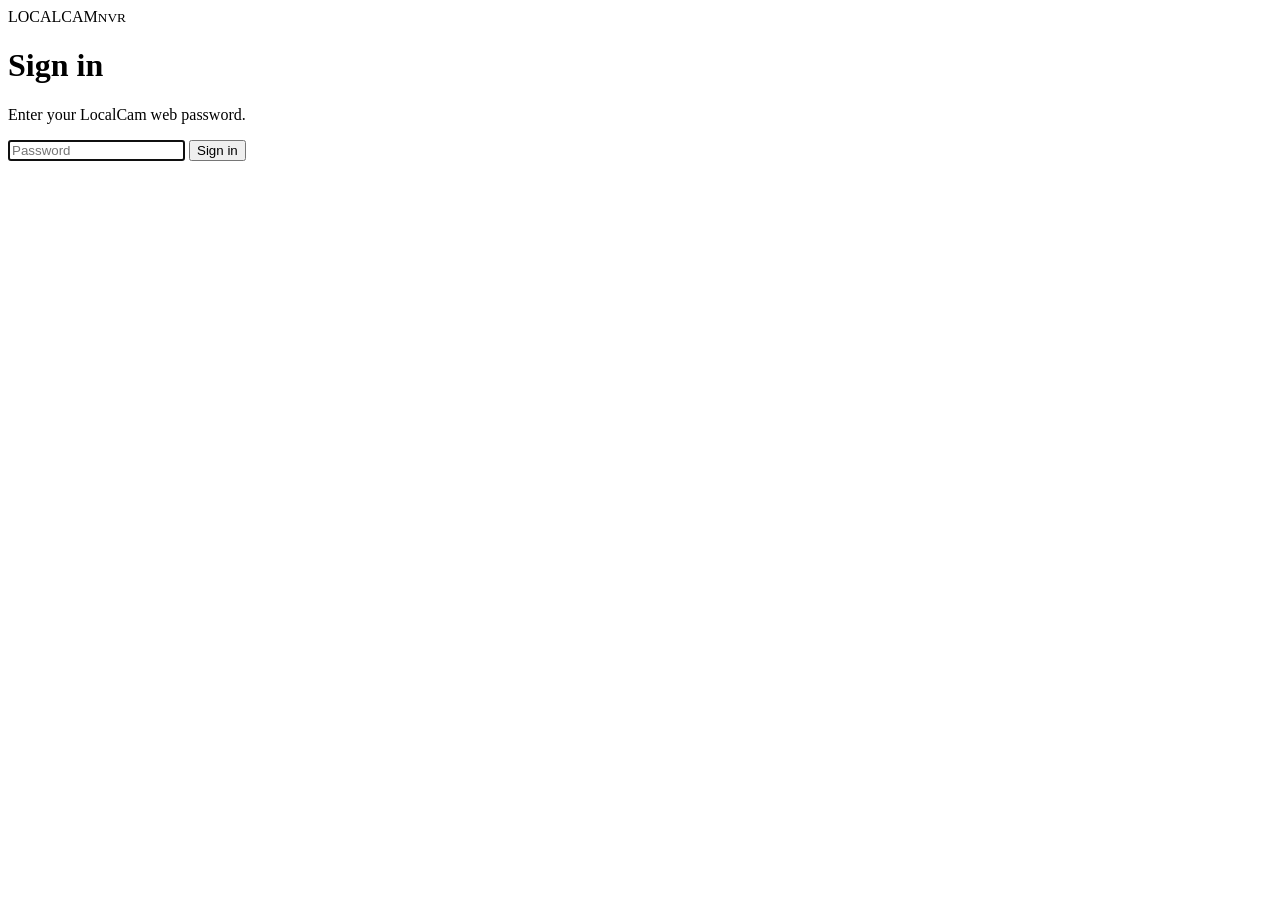
==== web/login.html @ 3a6ec151 "ui: add LocalCam English login page" ====
<!doctype html>
<html lang="en">
<head>
  <meta charset="utf-8">
  <meta name="viewport" content="width=device-width, initial-scale=1">
  <title>LocalCam Login</title>
  <link rel="stylesheet" href="/assets/app.css">
</head>
<body class="auth-page">
  <div class="auth-card">
    <div class="logo">LOCAL<span>CAM</span><small>NVR</small></div>
    <h1>Sign in</h1>
    <p>Enter your LocalCam web password.</p>
    <form id="form">
      <input id="password" type="password" placeholder="Password" autocomplete="current-password" autofocus>
      <button class="button primary">Sign in</button>
    </form>
    <div id="msg" class="error"></div>
  </div>
  <script>
    const form = document.getElementById('form');
    const password = document.getElementById('password');
    const message = document.getElementById('msg');
    form.addEventListener('submit', async (event) => {
      event.preventDefault();
      message.textContent = '';
      const response = await fetch('/api/auth/login', {
        method: 'POST',
        headers: { 'Content-Type': 'application/json' },
        body: JSON.stringify({ password: password.value })
      });
      if (response.ok) {
        location.href = '/';
      } else {
        const data = await response.json().catch(() => ({}));
        message.textContent = data.error || 'Login failed.';
      }
    });
  </script>
</body>
</html>
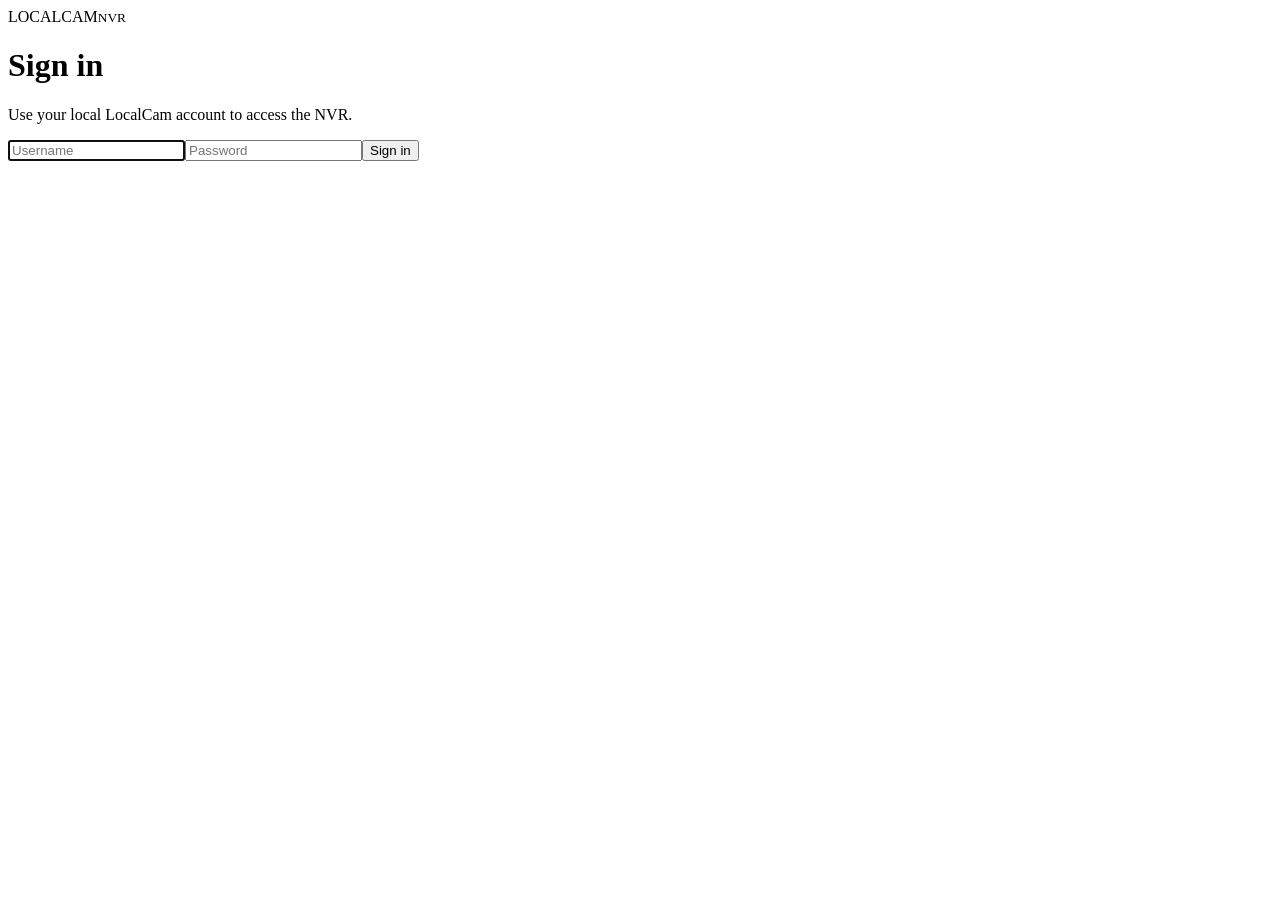
==== commit 3ce9ead7: "ui: update login screen in English" ====
--- a/web/login.html
+++ b/web/login.html
@@ -1,41 +1,7 @@
 <!doctype html>
 <html lang="en">
-<head>
-  <meta charset="utf-8">
-  <meta name="viewport" content="width=device-width, initial-scale=1">
-  <title>LocalCam Login</title>
-  <link rel="stylesheet" href="/assets/app.css">
-</head>
-<body class="auth-page">
-  <div class="auth-card">
-    <div class="logo">LOCAL<span>CAM</span><small>NVR</small></div>
-    <h1>Sign in</h1>
-    <p>Enter your LocalCam web password.</p>
-    <form id="form">
-      <input id="password" type="password" placeholder="Password" autocomplete="current-password" autofocus>
-      <button class="button primary">Sign in</button>
-    </form>
-    <div id="msg" class="error"></div>
-  </div>
-  <script>
-    const form = document.getElementById('form');
-    const password = document.getElementById('password');
-    const message = document.getElementById('msg');
-    form.addEventListener('submit', async (event) => {
-      event.preventDefault();
-      message.textContent = '';
-      const response = await fetch('/api/auth/login', {
-        method: 'POST',
-        headers: { 'Content-Type': 'application/json' },
-        body: JSON.stringify({ password: password.value })
-      });
-      if (response.ok) {
-        location.href = '/';
-      } else {
-        const data = await response.json().catch(() => ({}));
-        message.textContent = data.error || 'Login failed.';
-      }
-    });
-  </script>
-</body>
-</html>
+<head><meta charset="utf-8"><meta name="viewport" content="width=device-width,initial-scale=1"><title>LocalCam Sign in</title><link rel="stylesheet" href="/assets/app.css"></head>
+<body class="auth-page"><div class="auth-card"><div class="logo">LOCAL<span>CAM</span><small>NVR</small></div><h1>Sign in</h1><p>Use your local LocalCam account to access the NVR.</p><form id="form"><input id="username" placeholder="Username" autocomplete="username" autofocus><input id="password" type="password" placeholder="Password" autocomplete="current-password"><button class="button primary">Sign in</button></form><div id="msg" class="error"></div></div><script>
+const f=document.getElementById('form'),u=document.getElementById('username'),p=document.getElementById('password'),m=document.getElementById('msg');
+f.addEventListener('submit',async e=>{e.preventDefault();m.textContent='';try{const r=await fetch('/api/auth/login',{method:'POST',headers:{'Content-Type':'application/json'},body:JSON.stringify({username:u.value,password:p.value})});if(r.ok)location.href='/';else{const j=await r.json().catch(()=>({}));m.textContent=j.error||'Sign-in failed';}}catch(err){m.textContent='Server unavailable';}});
+</script></body></html>
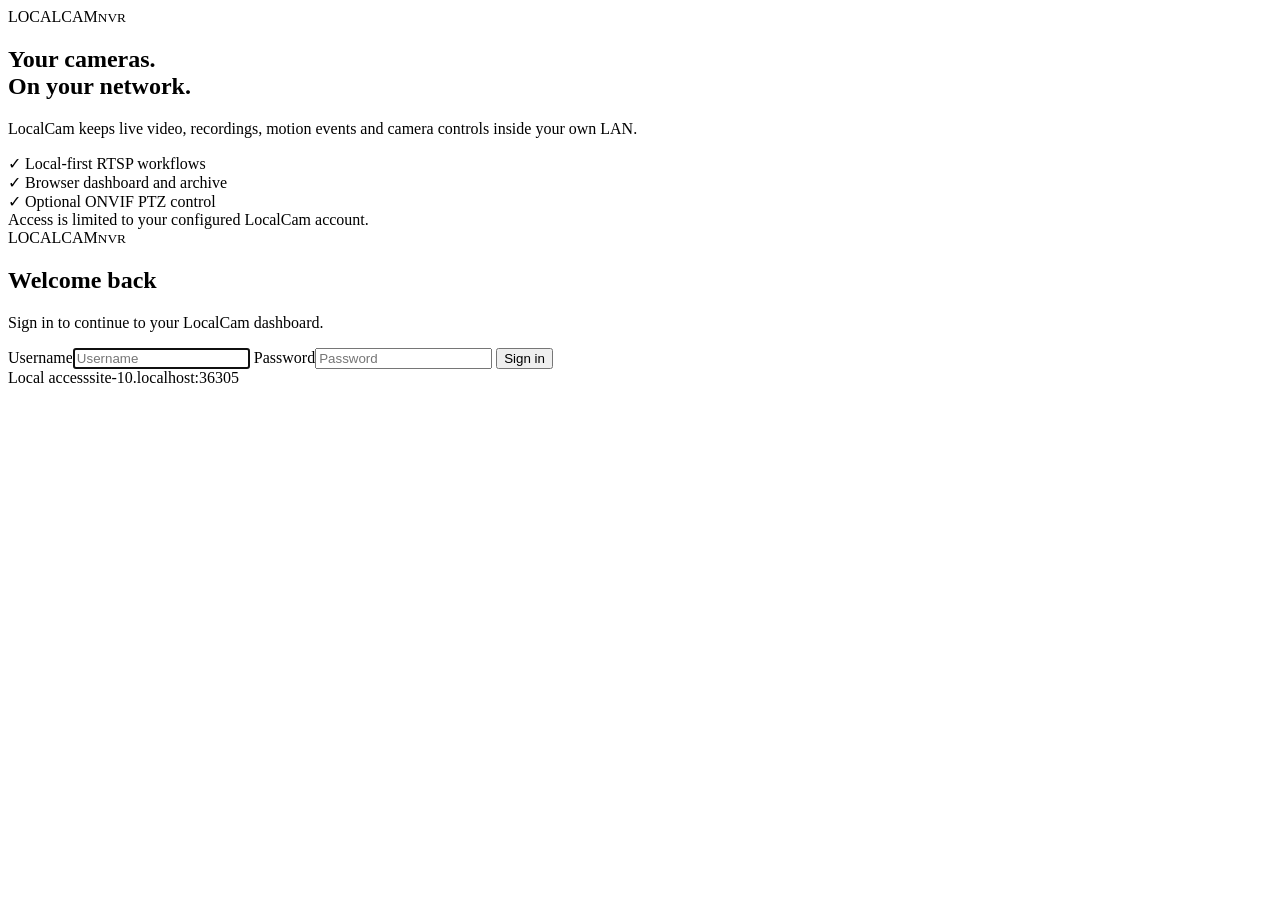
==== commit 590a19d5: "Polish LocalCam sign-in screen" ====
--- a/web/login.html
+++ b/web/login.html
@@ -1,7 +1,44 @@
 <!doctype html>
 <html lang="en">
-<head><meta charset="utf-8"><meta name="viewport" content="width=device-width,initial-scale=1"><title>LocalCam Sign in</title><link rel="stylesheet" href="/assets/app.css"></head>
-<body class="auth-page"><div class="auth-card"><div class="logo">LOCAL<span>CAM</span><small>NVR</small></div><h1>Sign in</h1><p>Use your local LocalCam account to access the NVR.</p><form id="form"><input id="username" placeholder="Username" autocomplete="username" autofocus><input id="password" type="password" placeholder="Password" autocomplete="current-password"><button class="button primary">Sign in</button></form><div id="msg" class="error"></div></div><script>
-const f=document.getElementById('form'),u=document.getElementById('username'),p=document.getElementById('password'),m=document.getElementById('msg');
-f.addEventListener('submit',async e=>{e.preventDefault();m.textContent='';try{const r=await fetch('/api/auth/login',{method:'POST',headers:{'Content-Type':'application/json'},body:JSON.stringify({username:u.value,password:p.value})});if(r.ok)location.href='/';else{const j=await r.json().catch(()=>({}));m.textContent=j.error||'Sign-in failed';}}catch(err){m.textContent='Server unavailable';}});
-</script></body></html>
+<head>
+  <meta charset="utf-8">
+  <meta name="viewport" content="width=device-width,initial-scale=1">
+  <meta name="theme-color" content="#07111f">
+  <title>LocalCam — Sign in</title>
+  <link rel="stylesheet" href="/assets/app.css?v=0.7.0">
+</head>
+<body class="auth-page">
+  <div class="auth-shell">
+    <section class="auth-brand">
+      <div>
+        <div class="logo">LOCAL<span>CAM</span><small>NVR</small></div>
+        <h2>Your cameras.<br>On your network.</h2>
+        <p>LocalCam keeps live video, recordings, motion events and camera controls inside your own LAN.</p>
+        <div class="auth-feature">
+          <div><span class="auth-check">✓</span> Local-first RTSP workflows</div>
+          <div><span class="auth-check">✓</span> Browser dashboard and archive</div>
+          <div><span class="auth-check">✓</span> Optional ONVIF PTZ control</div>
+        </div>
+      </div>
+      <div class="auth-note">Access is limited to your configured LocalCam account.</div>
+    </section>
+    <section class="auth-card">
+      <div class="logo">LOCAL<span>CAM</span><small>NVR</small></div>
+      <h1>Welcome back</h1>
+      <p>Sign in to continue to your LocalCam dashboard.</p>
+      <form id="form">
+        <label>Username<input id="username" placeholder="Username" autocomplete="username" autofocus></label>
+        <label>Password<input id="password" type="password" placeholder="Password" autocomplete="current-password"></label>
+        <button class="button primary auth-submit" type="submit">Sign in</button>
+      </form>
+      <div id="msg" class="error" aria-live="polite"></div>
+      <div class="auth-meta"><span>Local access</span><span id="hostLabel"></span></div>
+    </section>
+  </div>
+  <script>
+  const f=document.getElementById('form'),u=document.getElementById('username'),p=document.getElementById('password'),m=document.getElementById('msg');
+  document.getElementById('hostLabel').textContent=location.host;
+  f.addEventListener('submit',async e=>{e.preventDefault();m.textContent='';const btn=f.querySelector('button');btn.disabled=true;btn.textContent='Signing in…';try{const r=await fetch('/api/auth/login',{method:'POST',headers:{'Content-Type':'application/json'},body:JSON.stringify({username:u.value.trim(),password:p.value})});if(r.ok){location.href='/';return;}const j=await r.json().catch(()=>({}));m.textContent=j.error||'Sign-in failed';}catch(err){m.textContent='Server unavailable';}finally{btn.disabled=false;btn.textContent='Sign in';}});
+  </script>
+</body>
+</html>
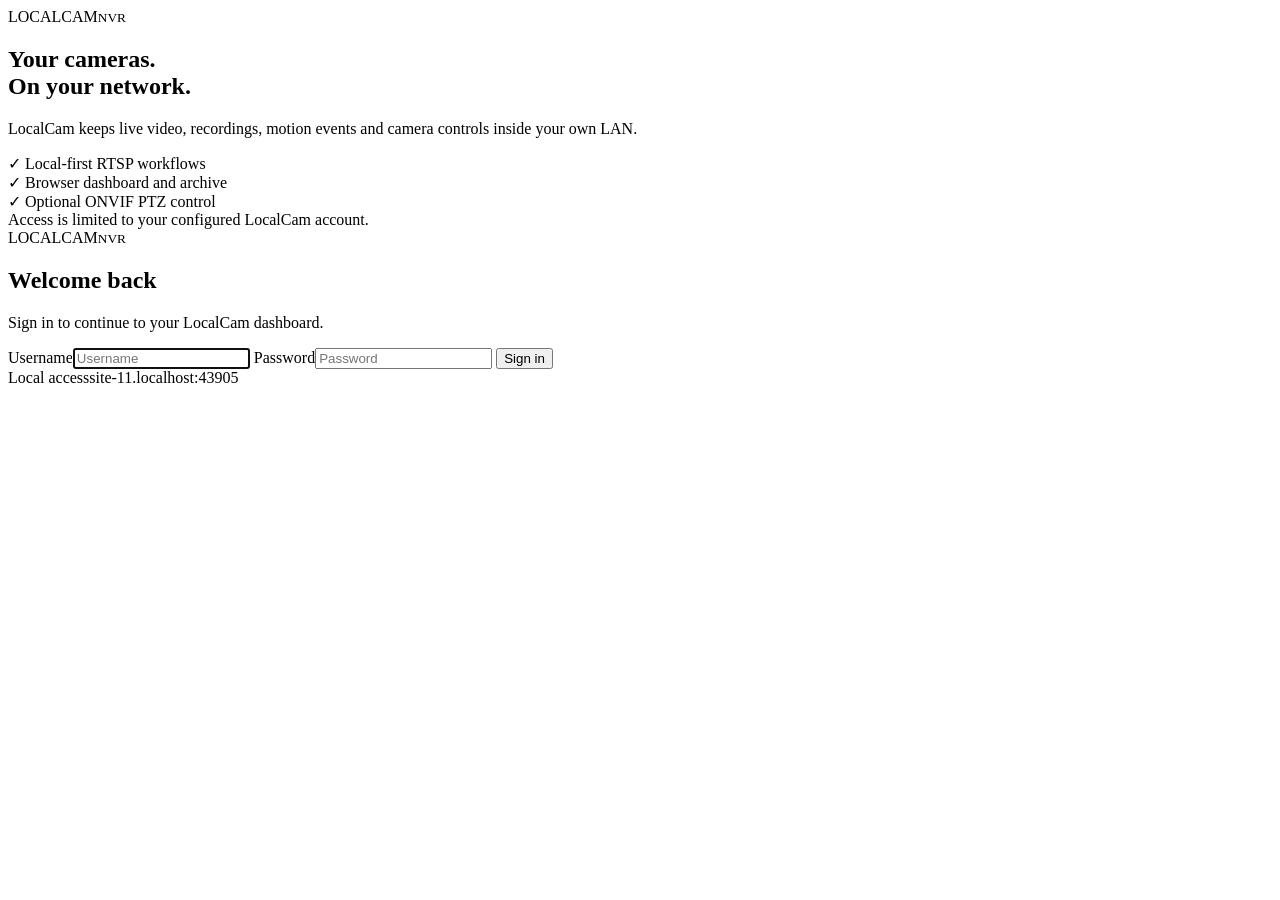
==== commit e2f863b3: "Refresh login asset cache version" ====
--- a/web/login.html
+++ b/web/login.html
@@ -5,7 +5,7 @@
   <meta name="viewport" content="width=device-width,initial-scale=1">
   <meta name="theme-color" content="#07111f">
   <title>LocalCam — Sign in</title>
-  <link rel="stylesheet" href="/assets/app.css?v=0.7.0">
+  <link rel="stylesheet" href="/assets/app.css?v=0.8.0">
 </head>
 <body class="auth-page">
   <div class="auth-shell">
@@ -38,7 +38,7 @@
   <script>
   const f=document.getElementById('form'),u=document.getElementById('username'),p=document.getElementById('password'),m=document.getElementById('msg');
   document.getElementById('hostLabel').textContent=location.host;
-  f.addEventListener('submit',async e=>{e.preventDefault();m.textContent='';const btn=f.querySelector('button');btn.disabled=true;btn.textContent='Signing in…';try{const r=await fetch('/api/auth/login',{method:'POST',headers:{'Content-Type':'application/json'},body:JSON.stringify({username:u.value.trim(),password:p.value})});if(r.ok){location.href='/';return;}const j=await r.json().catch(()=>({}));m.textContent=j.error||'Sign-in failed';}catch(err){m.textContent='Server unavailable';}finally{btn.disabled=false;btn.textContent='Sign in';}});
+  f.addEventListener('submit',async e=>{e.preventDefault();m.textContent='';const btn=f.querySelector('button');btn.disabled=true;btn.textContent='Signing in…';try{const r=await fetch('/api/auth/login',{method:'POST',headers:{'Content-Type':'application/json'},credentials:'same-origin',body:JSON.stringify({username:u.value.trim(),password:p.value})});if(r.ok){location.replace('/');return;}const j=await r.json().catch(()=>({}));m.textContent=j.error||'Sign-in failed';}catch(err){m.textContent='Server unavailable';}finally{btn.disabled=false;btn.textContent='Sign in';}});
   </script>
 </body>
 </html>
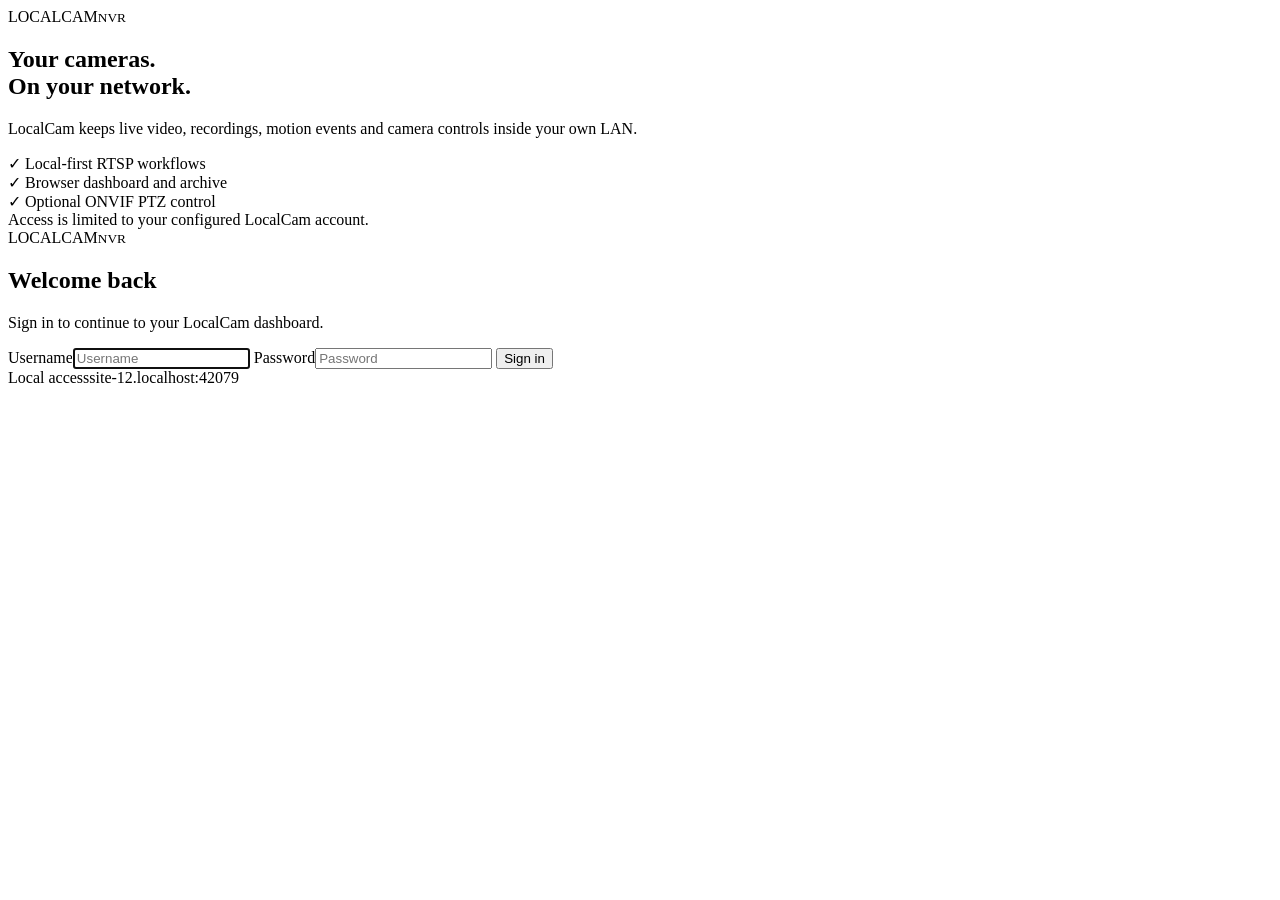
==== commit 0ec90e83: "ui: bump web asset version to 0.8.1" ====
--- a/web/login.html
+++ b/web/login.html
@@ -5,7 +5,7 @@
   <meta name="viewport" content="width=device-width,initial-scale=1">
   <meta name="theme-color" content="#07111f">
   <title>LocalCam — Sign in</title>
-  <link rel="stylesheet" href="/assets/app.css?v=0.8.0">
+  <link rel="stylesheet" href="/assets/app.css?v=0.8.1">
 </head>
 <body class="auth-page">
   <div class="auth-shell">
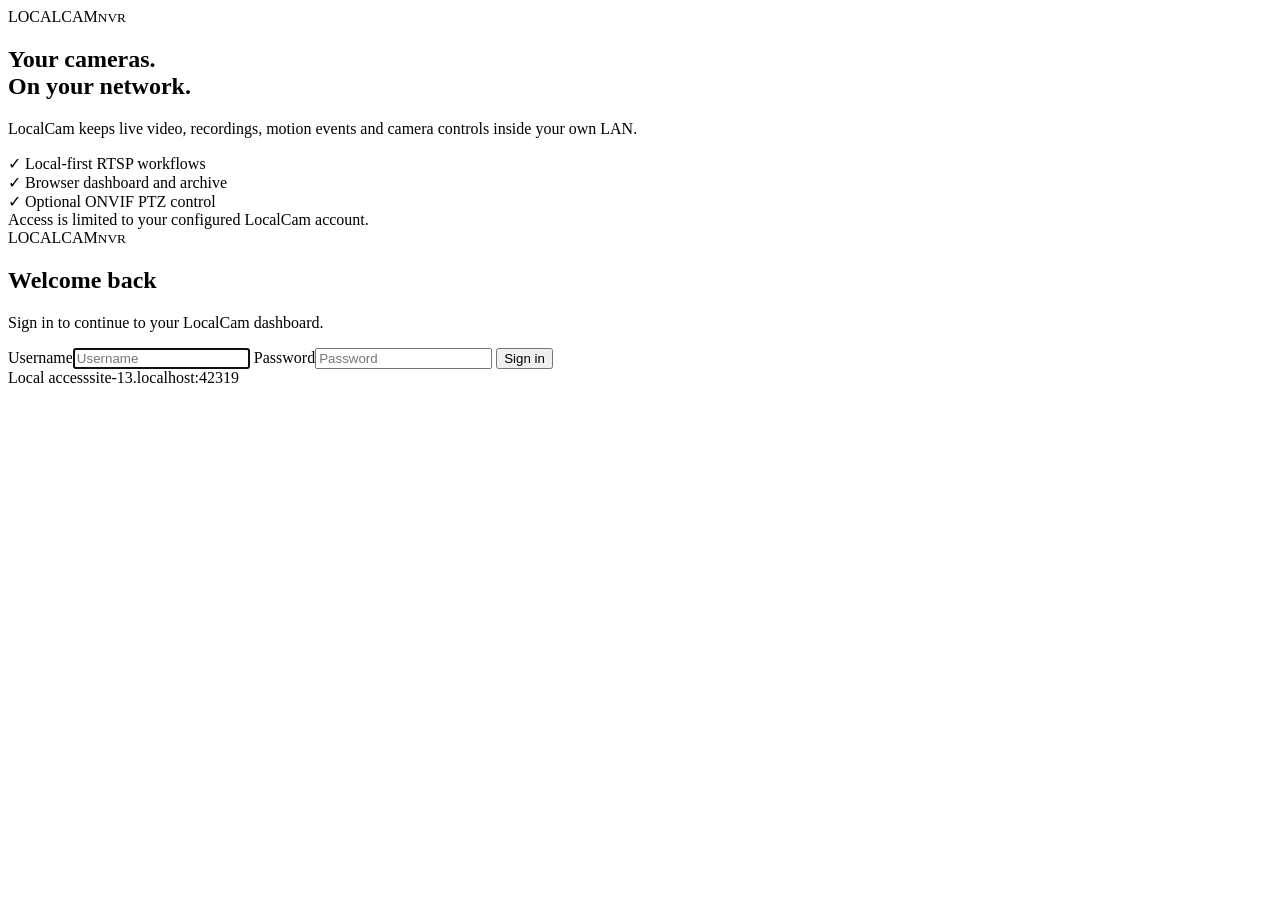
==== commit c74d948e: "Align login page with current web UI version" ====
--- a/web/login.html
+++ b/web/login.html
@@ -5,7 +5,7 @@
   <meta name="viewport" content="width=device-width,initial-scale=1">
   <meta name="theme-color" content="#07111f">
   <title>LocalCam — Sign in</title>
-  <link rel="stylesheet" href="/assets/app.css?v=0.8.1">
+  <link rel="stylesheet" href="/assets/app.css?v=0.8.2">
 </head>
 <body class="auth-page">
   <div class="auth-shell">
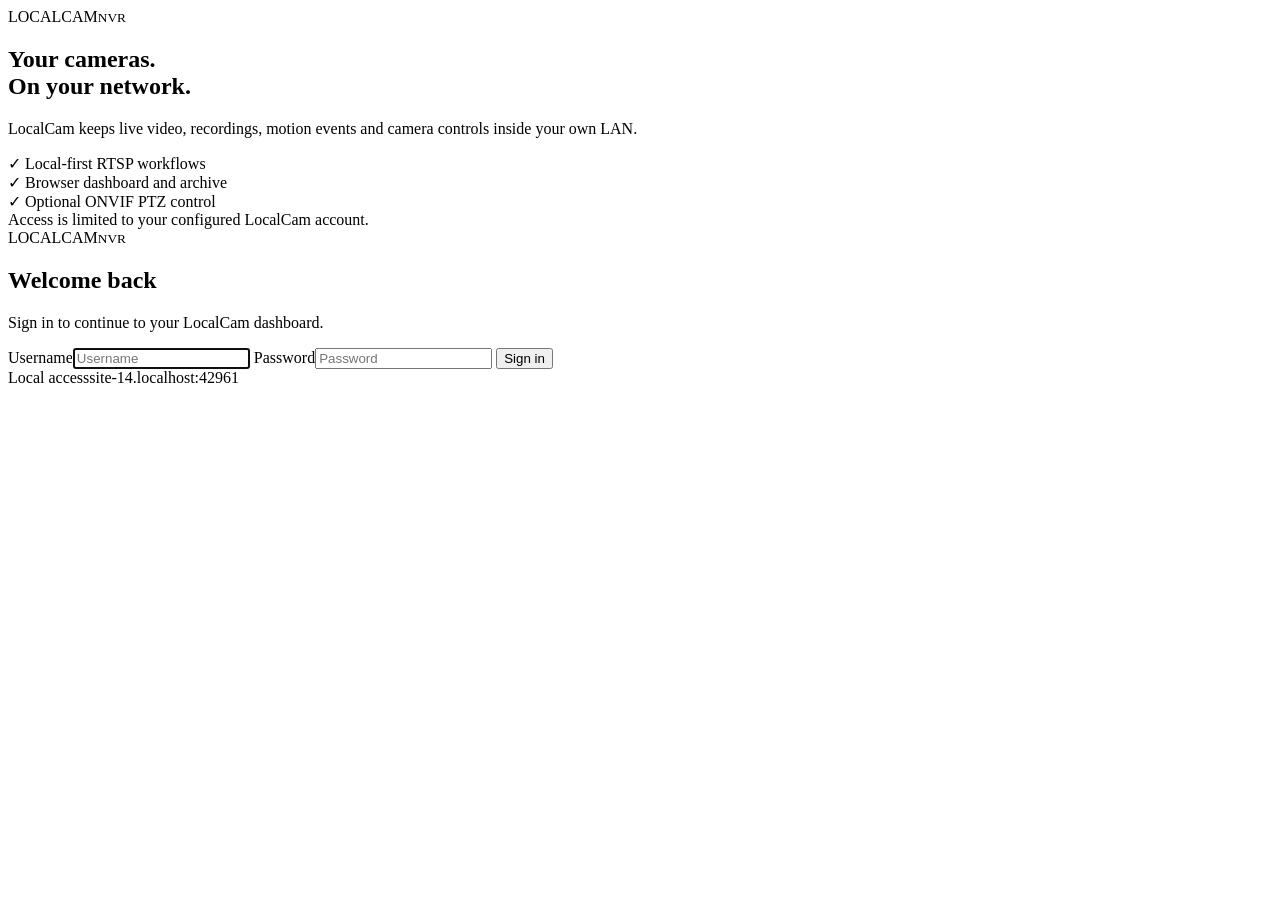
==== commit e173a4a8: "Unify LocalCam web version" ====
--- a/web/login.html
+++ b/web/login.html
@@ -5,7 +5,7 @@
   <meta name="viewport" content="width=device-width,initial-scale=1">
   <meta name="theme-color" content="#07111f">
   <title>LocalCam — Sign in</title>
-  <link rel="stylesheet" href="/assets/app.css?v=0.8.2">
+  <link rel="stylesheet" href="/assets/app.css?v=0.9.0">
 </head>
 <body class="auth-page">
   <div class="auth-shell">
